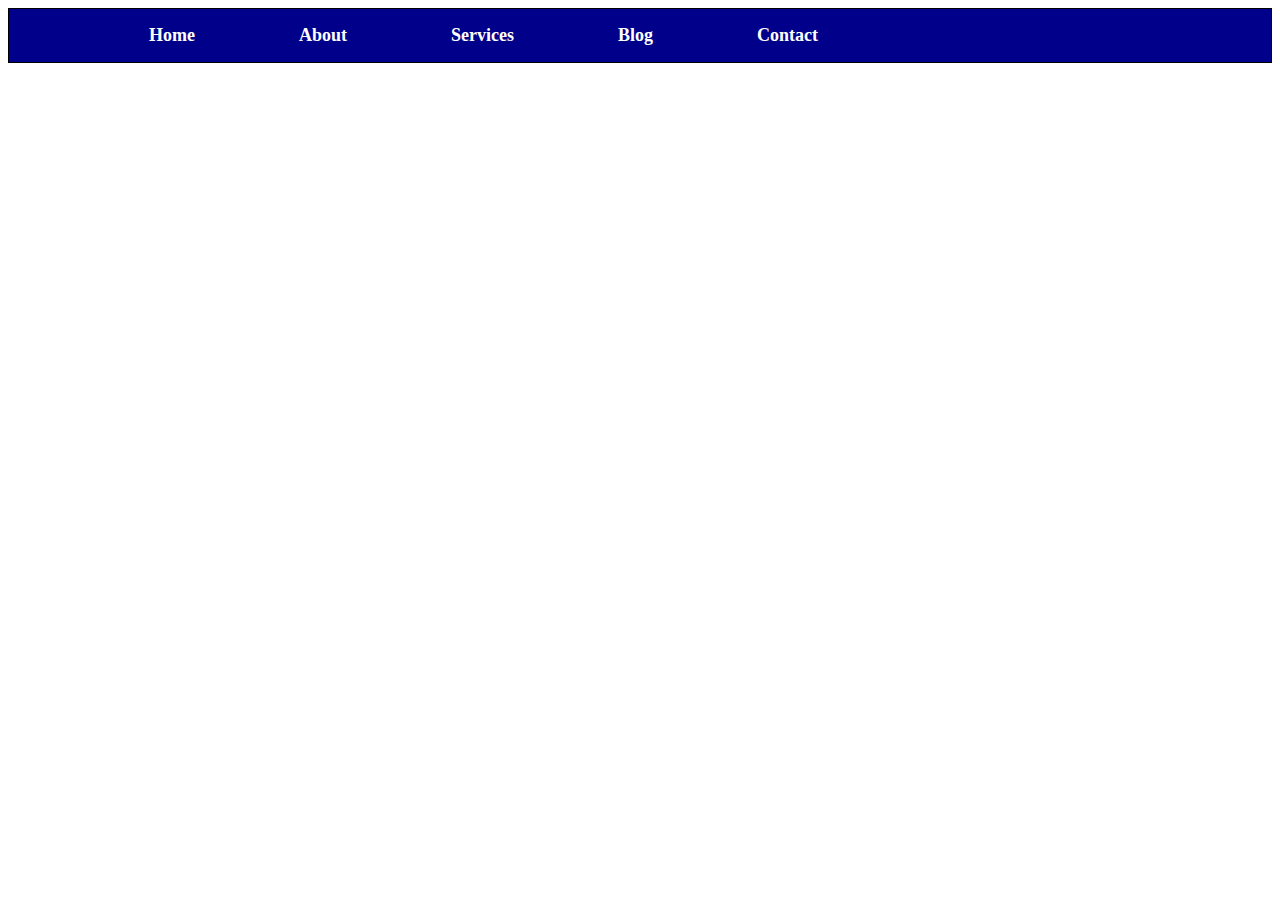
==== index.html @ c5e21e12 "Nav bar day1 workshop" ====
<!DOCTYPE html>
<html lang="en">
  <head>
    <meta charset="UTF-8" />
    <meta name="viewport" content="width=device-width, initial-scale=1.0" />
    <title>Personal Portfolio</title>
    <link rel="stylesheet" href="index.css" />
  </head>
  <body>
    <nav class="navbar">
      <div class="navdiv">
        <ul class="nav-list">
          <li>Home</li>
          <li>About</li>
          <li>Services</li>
          <li>Blog</li>
          <li>Contact</li>
        </ul>
      </div>
    </nav>
  </body>
</html>
---- index.css ----
.nav-list {
  text-decoration: none;
}
.nav-list li {
  display: inline-block;
  margin-left: 100px;
  cursor: pointer;
  font-size: large;
  font-weight: 600;
  color: white;
}
.navdiv {
  border: 1px solid black;
  background-color: darkblue;
}
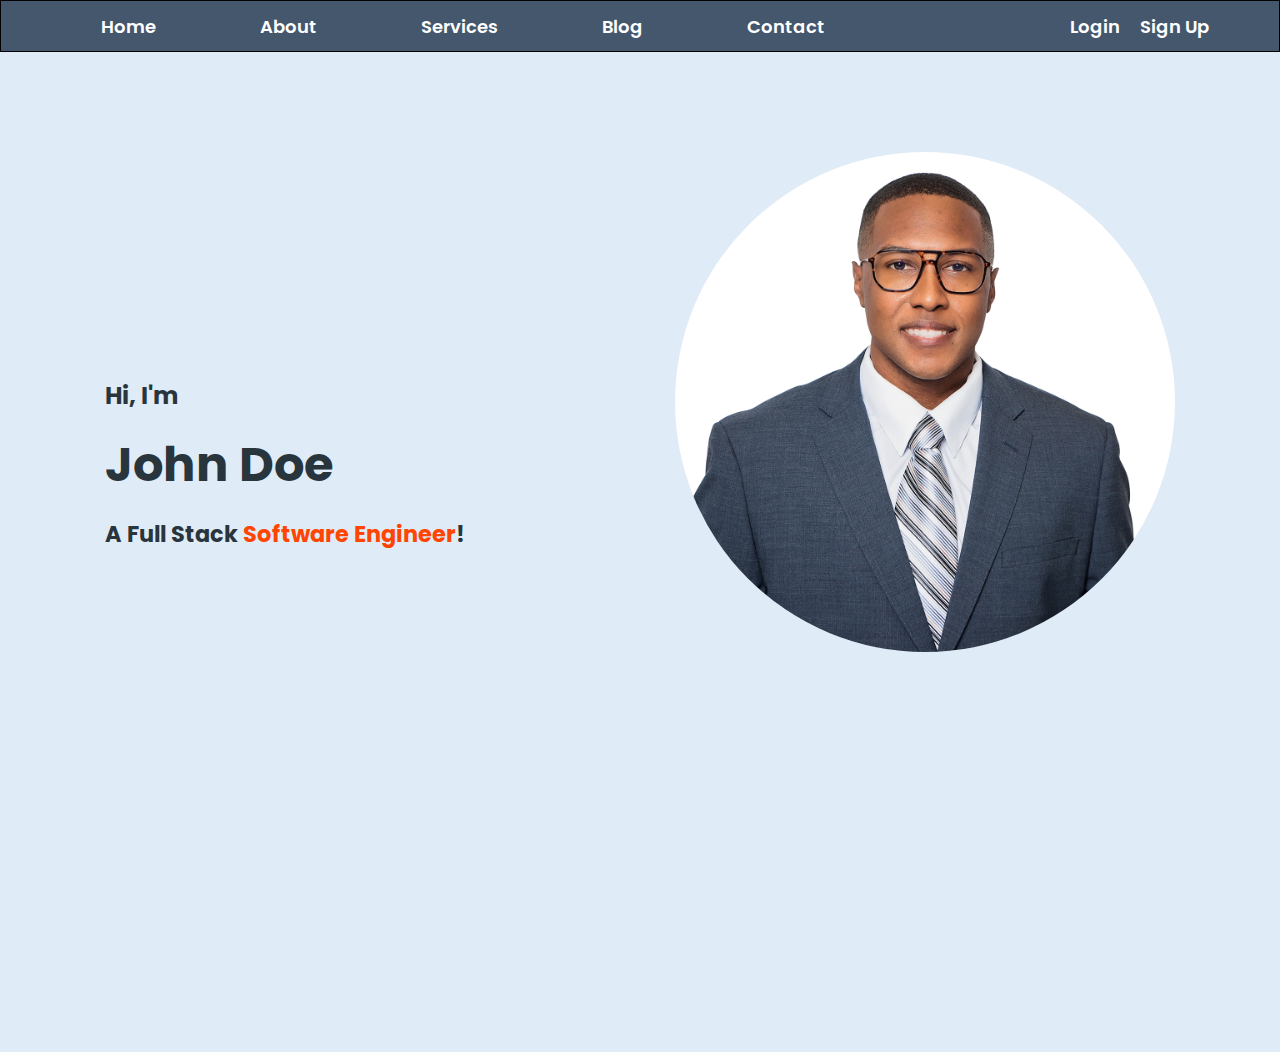
==== commit 101b26e6: "hero section" ====
--- a/index.html
+++ b/index.html
@@ -10,13 +10,30 @@
     <nav class="navbar">
       <div class="navdiv">
         <ul class="nav-list">
-          <li>Home</li>
-          <li>About</li>
-          <li>Services</li>
-          <li>Blog</li>
-          <li>Contact</li>
+          <a href="#"><li>Home</li></a>
+          <a href="#"><li>About</li></a>
+          <a href="#"><li>Services</li></a>
+          <a href="#"><li>Blog</li></a>
+          <a href="#"><li>Contact</li></a>
+        </ul>
+
+        <ul class="user-credentials">
+          <a href="#"><li>Login</li></a>
+          <a href="#"><li>Sign Up</li></a>
         </ul>
       </div>
     </nav>
+
+    <section class="hero-section">
+      <div class="left-div">
+        <h3>Hi, I'm</h3>
+        <h1>John Doe</h1>
+        <h4>A Full Stack <span id="soft-eng-text">Software Engineer</span>!</h4>
+      </div>
+
+      <div class="right-div">
+        <img src="./myImage.jpg" alt="my-image" />
+      </div>
+    </section>
   </body>
 </html>
--- a/index.css
+++ b/index.css
@@ -1,6 +1,14 @@
-.nav-list {
-  text-decoration: none;
+@import url("https://fonts.googleapis.com/css2?family=Poppins:ital,wght@0,100;0,200;0,300;0,400;0,500;0,600;0,700;0,800;0,900;1,100;1,200;1,300;1,400;1,500;1,600;1,700;1,800;1,900&display=swap");
+
+* {
+  margin: 0;
+  padding: 0;
 }
+
+body {
+  font-family: "Poppins";
+}
+
 .nav-list li {
   display: inline-block;
   margin-left: 100px;
@@ -9,7 +17,70 @@
   font-weight: 600;
   color: white;
 }
+
 .navdiv {
   border: 1px solid black;
-  background-color: darkblue;
+  background-color: #44576d;
+  display: flex;
+  justify-content: space-between;
+  align-items: center;
+  padding-right: 70px;
+  height: 50px;
 }
+
+a {
+  text-decoration: none;
+  color: white;
+}
+
+a li:hover {
+  text-decoration: underline;
+}
+
+.user-credentials {
+  list-style: none;
+  color: white;
+  cursor: pointer;
+  font-size: large;
+  font-weight: 600;
+  display: flex;
+  gap: 20px;
+}
+
+.hero-section {
+  background-color: #dfebf6;
+  display: flex;
+  justify-content: space-around;
+  height: 100vh;
+  padding-top: 100px;
+}
+
+.left-div {
+  display: flex;
+  flex-direction: column;
+  justify-content: center;
+  margin-bottom: 275px;
+  color: #29353c;
+  gap: 16px;
+}
+
+.left-div h3 {
+  font-size: 1.5em;
+}
+
+.left-div h1 {
+  font-size: 3em;
+}
+
+.left-div h4 {
+  font-size: 1.4em;
+}
+
+#soft-eng-text {
+  color: orangered;
+}
+
+.right-div img {
+  width: 500px;
+  border-radius: 50%;
+}
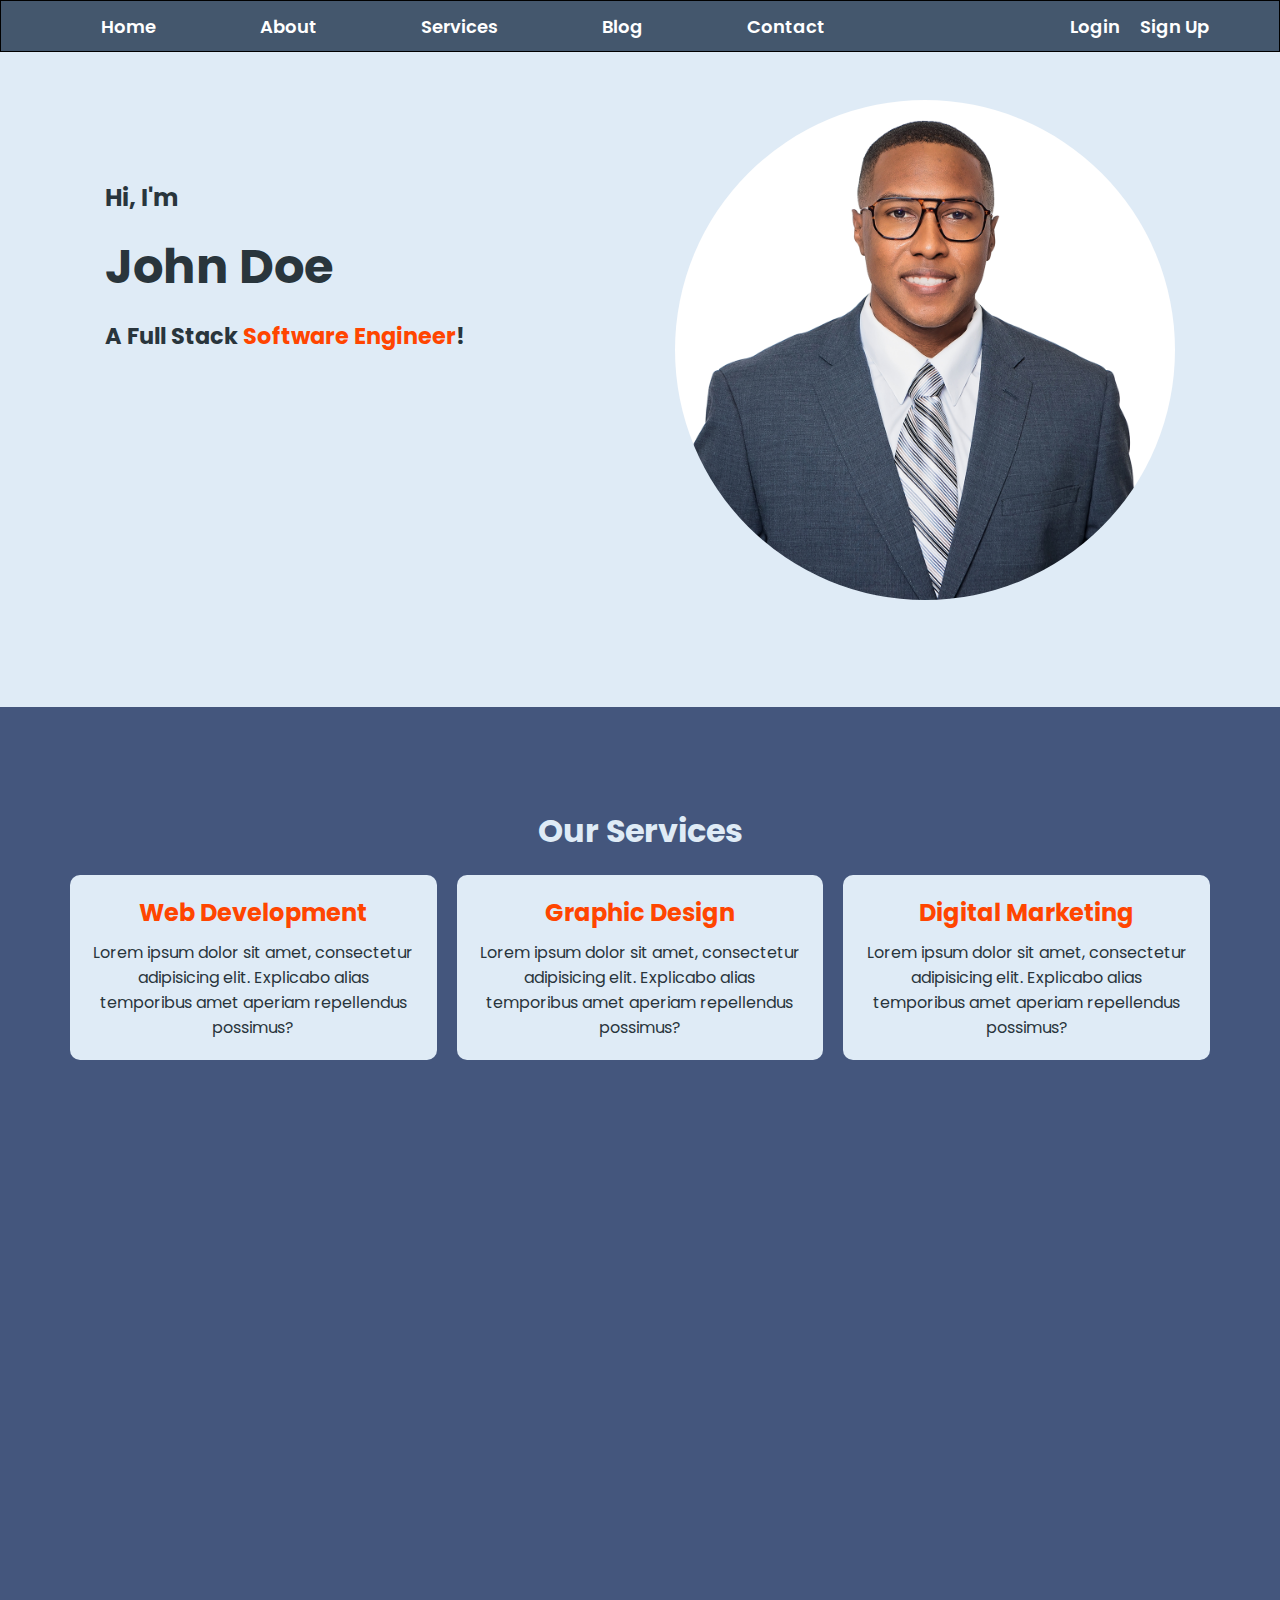
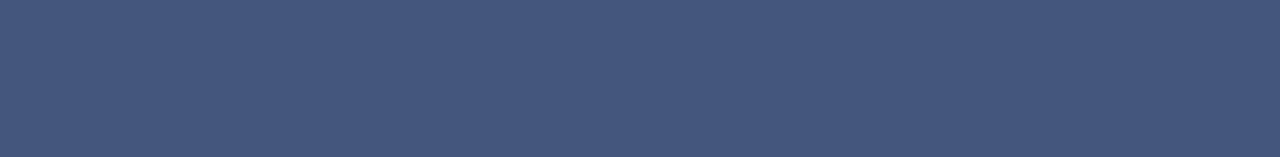
==== commit 1334e9ad: "day 4 commit" ====
--- a/index.html
+++ b/index.html
@@ -12,7 +12,7 @@
         <ul class="nav-list">
           <a href="#"><li>Home</li></a>
           <a href="#"><li>About</li></a>
-          <a href="#"><li>Services</li></a>
+          <a href="#services"><li>Services</li></a>
           <a href="#"><li>Blog</li></a>
           <a href="#"><li>Contact</li></a>
         </ul>
@@ -35,5 +35,35 @@
         <img src="./myImage.jpg" alt="my-image" />
       </div>
     </section>
+
+    <section class="services-section" id="services">
+      <h1>Our Services</h1>
+
+      <div class="container">
+        <div class="card">
+          <h2>Web Development</h2>
+          <p>
+            Lorem ipsum dolor sit amet, consectetur adipisicing elit. Explicabo
+            alias temporibus amet aperiam repellendus possimus?
+          </p>
+        </div>
+
+        <div class="card">
+          <h2>Graphic Design</h2>
+          <p>
+            Lorem ipsum dolor sit amet, consectetur adipisicing elit. Explicabo
+            alias temporibus amet aperiam repellendus possimus?
+          </p>
+        </div>
+
+        <div class="card">
+          <h2>Digital Marketing</h2>
+          <p>
+            Lorem ipsum dolor sit amet, consectetur adipisicing elit. Explicabo
+            alias temporibus amet aperiam repellendus possimus?
+          </p>
+        </div>
+      </div>
+    </section>
   </body>
 </html>
--- a/index.css
+++ b/index.css
@@ -27,6 +27,12 @@
   padding-right: 70px;
   height: 50px;
 }
+nav {
+  position: fixed;
+  top: 0;
+  z-index: 1000;
+  width: 100%;
+}
 
 a {
   text-decoration: none;
@@ -51,15 +57,16 @@
   background-color: #dfebf6;
   display: flex;
   justify-content: space-around;
-  height: 100vh;
+  height: 100%;
   padding-top: 100px;
+  padding-bottom: 100px;
 }
 
 .left-div {
   display: flex;
   flex-direction: column;
   justify-content: center;
-  margin-bottom: 275px;
+  margin-bottom: 175px;
   color: #29353c;
   gap: 16px;
 }
@@ -84,3 +91,34 @@
   width: 500px;
   border-radius: 50%;
 }
+
+.services-section {
+  background-color: #44567d;
+  color: #dfebf6;
+  text-align: center;
+  padding: 50px;
+}
+
+.container {
+  display: grid;
+  grid-template-columns: repeat(3, 1fr);
+  gap: 20px;
+  padding: 20px;
+  margin: 0 auto;
+}
+
+.card {
+  background-color: #dfebf6;
+  color: #29353c;
+  border-radius: 10px;
+  padding: 20px;
+}
+
+.card h2 {
+  margin-bottom: 10px;
+  color: orangered;
+}
+#services {
+  height: 100vh;
+  padding-top: 100px;
+}
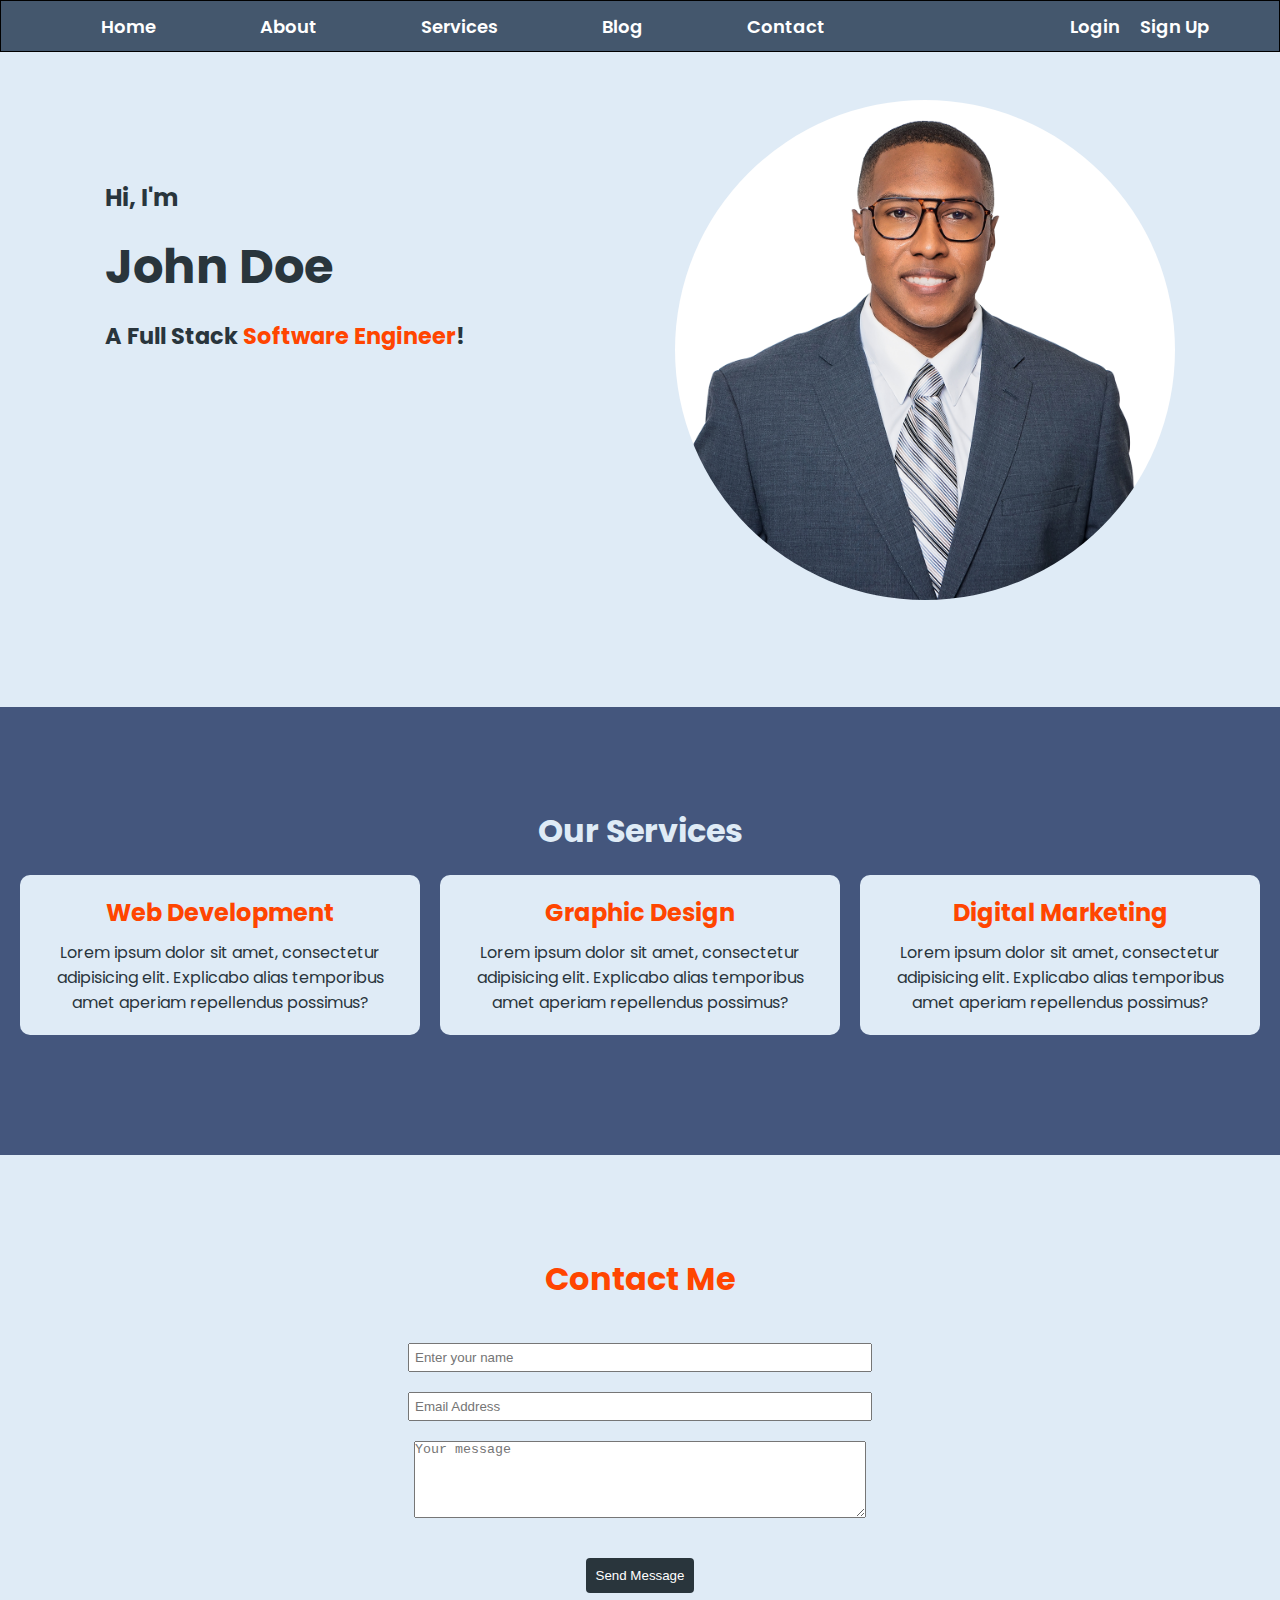
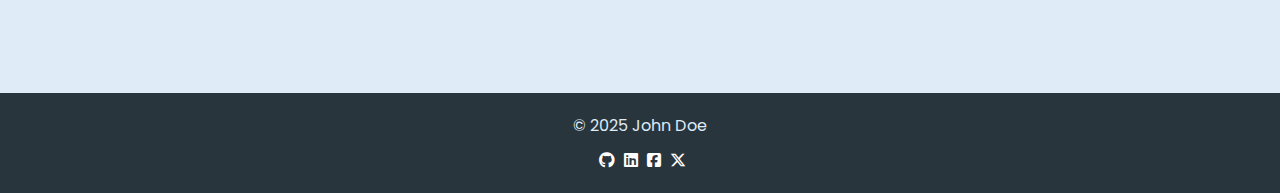
==== commit 1138b1ed: "contact and footer section day 5" ====
--- a/index.html
+++ b/index.html
@@ -4,6 +4,13 @@
     <meta charset="UTF-8" />
     <meta name="viewport" content="width=device-width, initial-scale=1.0" />
     <title>Personal Portfolio</title>
+    <link
+      rel="stylesheet"
+      href="https://cdnjs.cloudflare.com/ajax/libs/font-awesome/6.7.2/css/all.min.css"
+      integrity="sha512-Evv84Mr4kqVGRNSgIGL/F/aIDqQb7xQ2vcrdIwxfjThSH8CSR7PBEakCr51Ck+w+/U6swU2Im1vVX0SVk9ABhg=="
+      crossorigin="anonymous"
+      referrerpolicy="no-referrer"
+    />
     <link rel="stylesheet" href="index.css" />
   </head>
   <body>
@@ -14,7 +21,7 @@
           <a href="#"><li>About</li></a>
           <a href="#services"><li>Services</li></a>
           <a href="#"><li>Blog</li></a>
-          <a href="#"><li>Contact</li></a>
+          <a href="#contact"><li>Contact</li></a>
         </ul>
 
         <ul class="user-credentials">
@@ -65,5 +72,36 @@
         </div>
       </div>
     </section>
+
+    <section class="contact-section" id="contact">
+      <h1>Contact Me</h1>
+
+      <form>
+        <input type="text" id="name" placeholder="Enter your name" />
+        <input type="email" id="email" placeholder="Email Address" />
+        <textarea id="message" rows="5" placeholder="Your message"></textarea>
+
+        <button type="submit">Send Message</button>
+      </form>
+    </section>
+
+    <footer class="footer">
+      <p>&copy; 2025 John Doe</p>
+
+      <div class="socials">
+        <a href="https://github.com/sanjeev111ok"
+          ><i class="fa-brands fa-github"></i
+        ></a>
+        <a href="https://www.linkedin.com/in/sanjeev-shrestha-7378a9280/"
+          ><i class="fa-brands fa-linkedin"></i
+        ></a>
+        <a href="https://www.facebook.com/sanjeev.acharjushrestha"
+          ><i class="fa-brands fa-square-facebook"></i
+        ></a>
+        <a href="https://www.twitter.com"
+          ><i class="fa-brands fa-x-twitter"></i
+        ></a>
+      </div>
+    </footer>
   </body>
 </html>
--- a/index.css
+++ b/index.css
@@ -96,7 +96,9 @@
   background-color: #44567d;
   color: #dfebf6;
   text-align: center;
-  padding: 50px;
+  /* padding: 50px; */
+  padding-top: 100px;
+  padding-bottom: 100px;
 }
 
 .container {
@@ -118,7 +120,59 @@
   margin-bottom: 10px;
   color: orangered;
 }
-#services {
-  height: 100vh;
-  padding-top: 100px;
+
+.contact-section {
+  padding: 100px;
+  background-color: #dfebf6;
 }
+
+.contact-section h1 {
+  text-align: center;
+  margin-bottom: 40px;
+  color: orangered;
+}
+
+.contact-section form {
+  display: flex;
+  flex-direction: column;
+  justify-content: center;
+  align-items: center;
+}
+
+input {
+  width: 450px;
+  margin-bottom: 20px;
+  padding: 5px;
+}
+
+textarea {
+  width: 450px;
+}
+
+button {
+  margin-top: 40px;
+  padding: 10px;
+  background-color: #29353c;
+  color: white;
+  border: none;
+  border-radius: 4px;
+}
+
+.footer {
+  background-color: #29353c;
+  color: #dfebf6;
+  padding: 20px;
+  text-align: center;
+}
+
+.footer p {
+  margin-bottom: 10px;
+}
+
+i {
+  margin-left: 5px;
+}
+a:hover {
+  color: red;
+  background-color:white;
+}
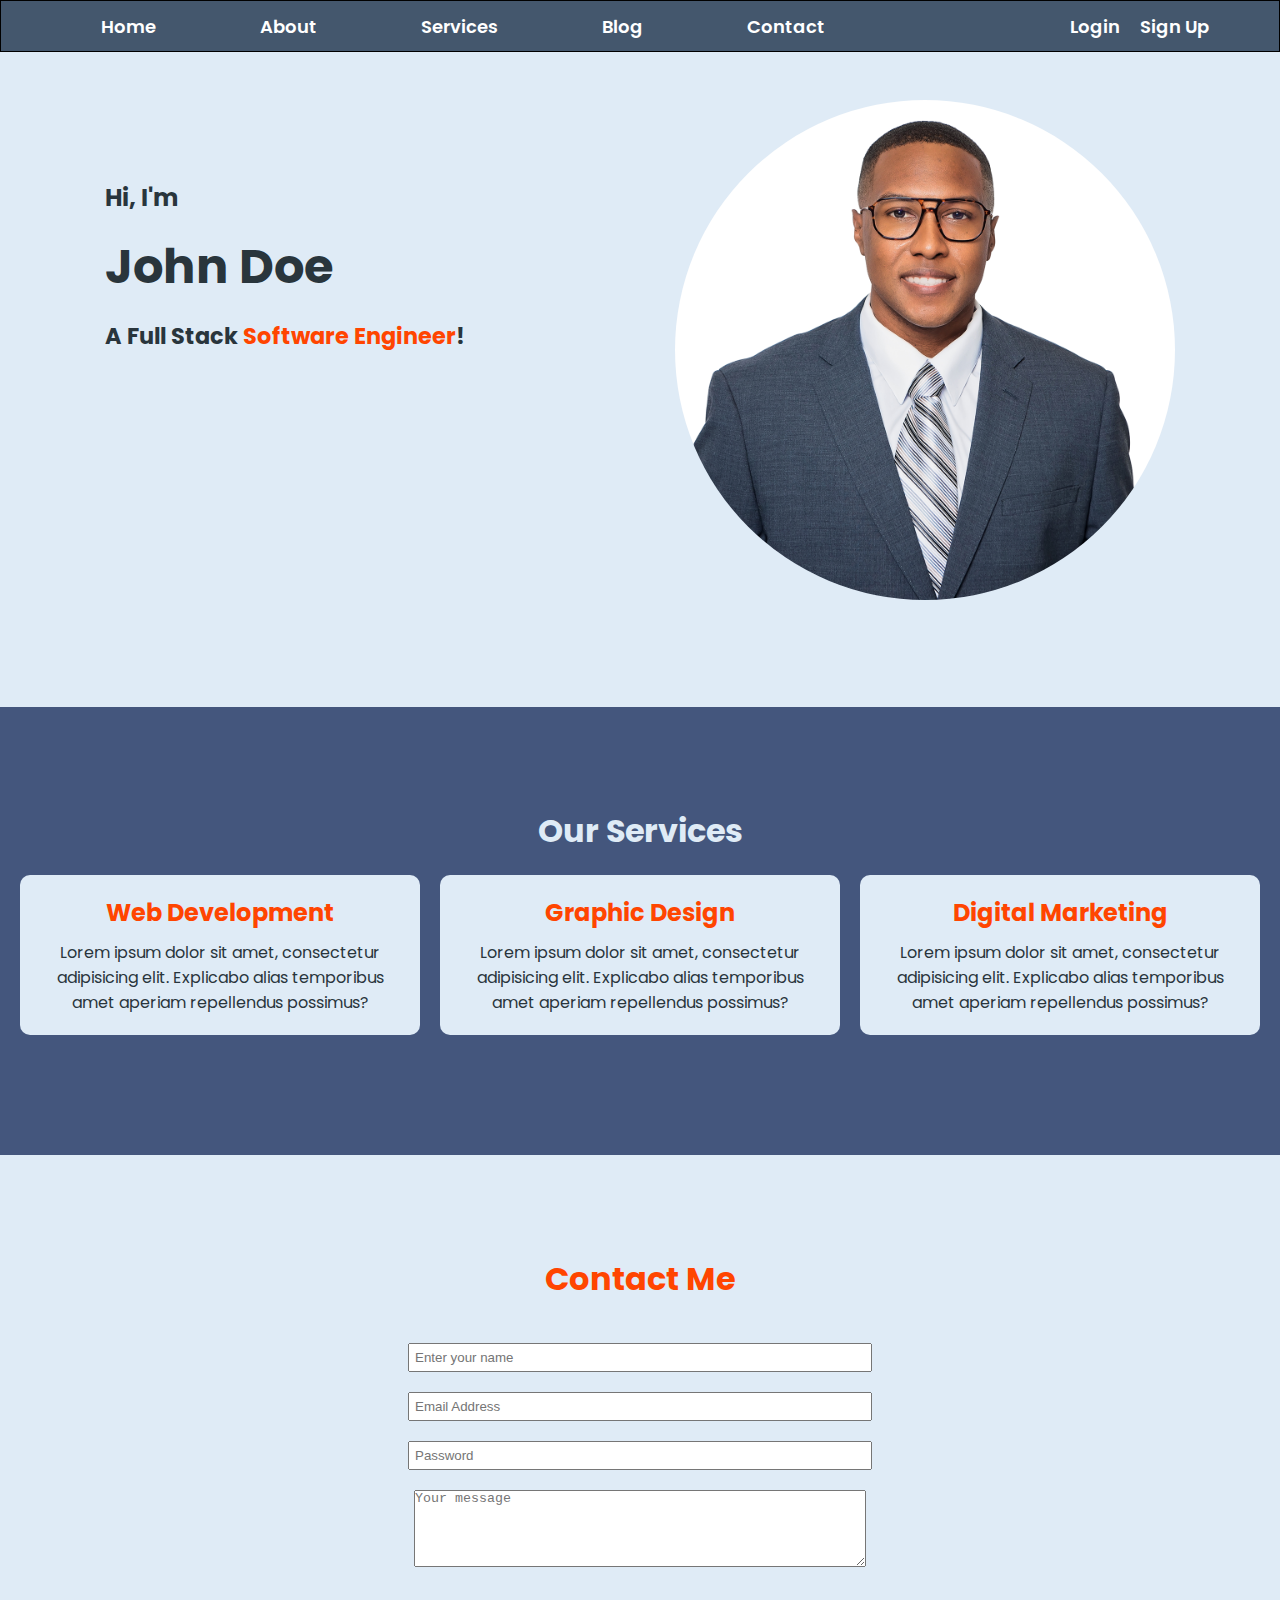
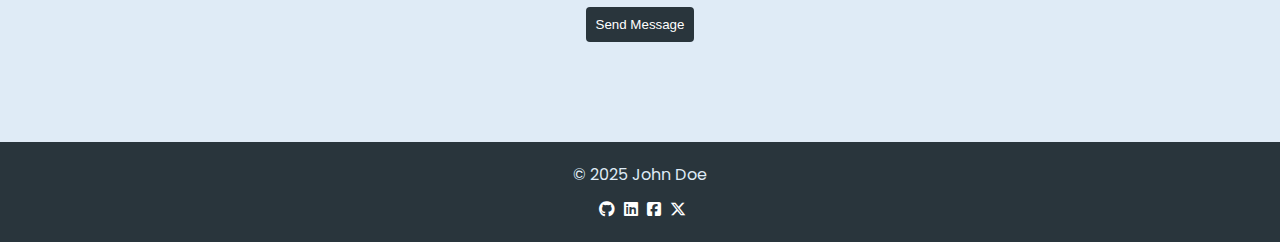
==== commit 157cf29b: "form validation" ====
--- a/index.html
+++ b/index.html
@@ -11,7 +11,8 @@
       crossorigin="anonymous"
       referrerpolicy="no-referrer"
     />
-    <link rel="stylesheet" href="index.css" />
+    <link rel="stylesheet" href="./index.css" />
+    <script defer src="./index.js"></script>
   </head>
   <body>
     <nav class="navbar">
@@ -72,36 +73,38 @@
         </div>
       </div>
     </section>
+    <div class="contactFooter">
+      <section class="contact-section" id="contact">
+        <h1>Contact Me</h1>
 
-    <section class="contact-section" id="contact">
-      <h1>Contact Me</h1>
+        <form id="myForm">
+          <input type="text" id="name" placeholder="Enter your name" />
+          <input type="email" id="email" placeholder="Email Address" />
+          <input type="password" id="password" placeholder="Password" />
+          <textarea id="message" rows="5" placeholder="Your message"></textarea>
 
-      <form>
-        <input type="text" id="name" placeholder="Enter your name" />
-        <input type="email" id="email" placeholder="Email Address" />
-        <textarea id="message" rows="5" placeholder="Your message"></textarea>
+          <button type="submit">Send Message</button>
+        </form>
+      </section>
 
-        <button type="submit">Send Message</button>
-      </form>
-    </section>
+      <footer class="footer">
+        <p>&copy; 2025 John Doe</p>
 
-    <footer class="footer">
-      <p>&copy; 2025 John Doe</p>
-
-      <div class="socials">
-        <a href="https://github.com/sanjeev111ok"
-          ><i class="fa-brands fa-github"></i
-        ></a>
-        <a href="https://www.linkedin.com/in/sanjeev-shrestha-7378a9280/"
-          ><i class="fa-brands fa-linkedin"></i
-        ></a>
-        <a href="https://www.facebook.com/sanjeev.acharjushrestha"
-          ><i class="fa-brands fa-square-facebook"></i
-        ></a>
-        <a href="https://www.twitter.com"
-          ><i class="fa-brands fa-x-twitter"></i
-        ></a>
-      </div>
-    </footer>
+        <div class="socials">
+          <a href="https://github.com/sanjeev111ok"
+            ><i class="fa-brands fa-github"></i
+          ></a>
+          <a href="https://www.linkedin.com/in/sanjeev-shrestha-7378a9280/"
+            ><i class="fa-brands fa-linkedin"></i
+          ></a>
+          <a href="https://www.facebook.com/sanjeev.acharjushrestha"
+            ><i class="fa-brands fa-square-facebook"></i
+          ></a>
+          <a href="https://www.twitter.com"
+            ><i class="fa-brands fa-x-twitter"></i
+          ></a>
+        </div>
+      </footer>
+    </div>
   </body>
 </html>
--- a/index.css
+++ b/index.css
@@ -172,7 +172,87 @@
 i {
   margin-left: 5px;
 }
-a:hover {
+.socials a:hover {
   color: red;
-  background-color:white;
-}
+  background-color: white;
+}
+@media (max-width: 768px) {
+  .nav-list li {
+    margin-left: 20px;
+    font-size: medium;
+  }
+  .user-credentials {
+    font-size: medium;
+    gap: 10px;
+  }
+  .hero-section {
+    flex-direction: column;
+    align-items: center;
+    padding: 50px 20px;
+  }
+  .right-div img {
+    width: 300px;
+  }
+  .services-section {
+    height: 100vh;
+    padding: 50px 20px;
+  }
+  .container {
+    grid-template-columns: repeat(2, 1fr);
+  }
+  .contactFooter {
+    height: 80vh;
+  }
+  .contact-section form {
+    width: 100%;
+    padding: 0 20px;
+  }
+  input,
+  textarea {
+    width: 100%;
+    max-width: 400px;
+  }
+}
+
+@media (max-width: 480px) {
+  .nav-list li {
+    margin: 10px 0;
+  }
+  .navdiv {
+    flex-direction: column;
+    padding: 10px;
+  }
+  .user-credentials {
+    display: flex;
+    justify-content: end;
+    align-items: end;
+  }
+  .hero-section {
+    padding: 30px 10px;
+  }
+  .left-div h1 {
+    font-size: 2.5rem;
+  }
+  .left-div h4 {
+    font-size: 1.2rem;
+  }
+  .right-div img {
+    width: 100%;
+    max-width: 250px;
+  }
+  .services-section {
+    height: 100vh;
+    margin-bottom: 50px;
+  }
+  .container {
+    grid-template-columns: 1fr;
+    margin-bottom: 50px;
+  }
+  .card {
+    padding: 15px;
+  }
+  button {
+    width: 100%;
+    max-width: 400px;
+  }
+}
